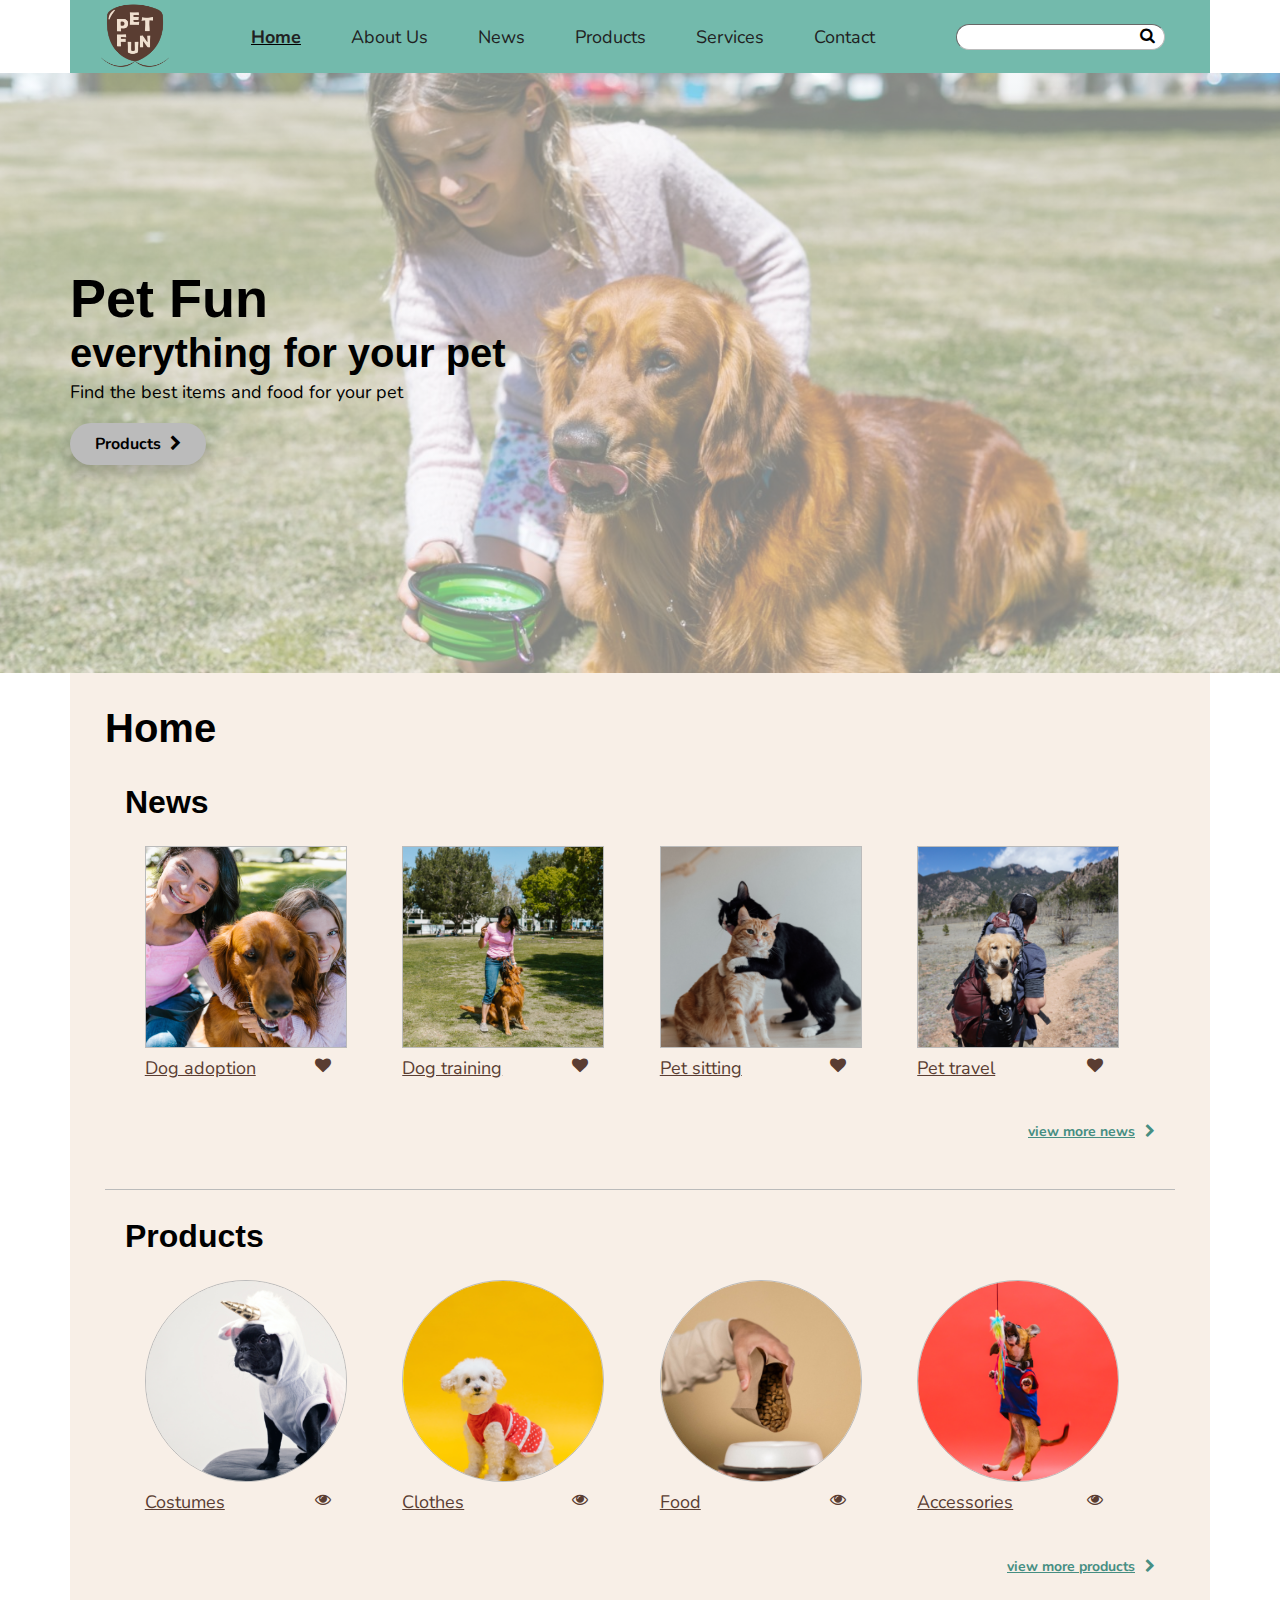
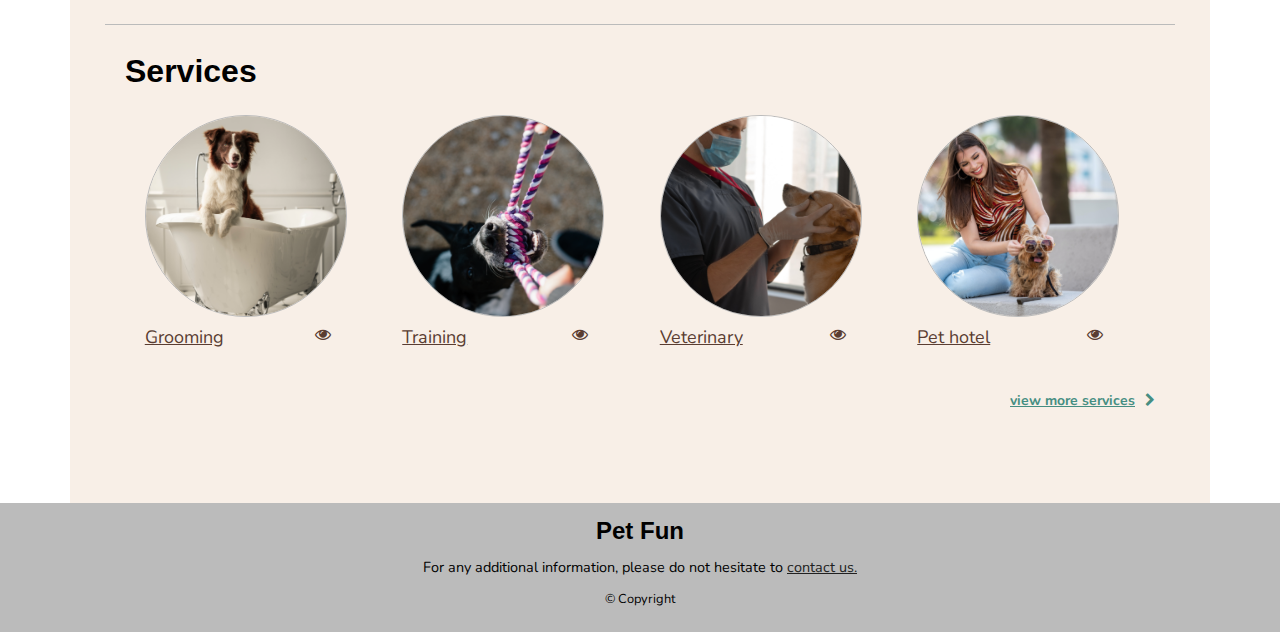
==== index.html @ b470b583 "feat: Adding about page" ====
<!DOCTYPE html>
<html lang="en">

<head>
  <meta charset="UTF-8">
  <meta http-equiv="X-UA-Compatible" content="IE=edge">
  <meta name="viewport" content="width=device-width, initial-scale=1.0">
  <title>Pet Fun</title>
  <link rel="shortcut icon" type="image/png" href="img/pet-fun-logo.png">

  <!-- CSS Import -->
  <link rel="stylesheet" type="text/css" media="screen" href="css/reset.css">
  <link rel="stylesheet" type="text/css" media="screen" href="css/main.css">
  <link rel="stylesheet" type="text/css" media="screen" href="css/main-desktop.css">
  <link rel="stylesheet" type="text/css" media="screen" href="css/home.css">

  <!-- Font Family -->
  <link href="https://fonts.cdnfonts.com/css/berlin-sans-fb-demi" rel="stylesheet">
  <link href='https://fonts.googleapis.com/css?family=Nunito' rel='stylesheet'>

  <!-- Font Awesome -->
  <link rel="stylesheet" href="https://cdnjs.cloudflare.com/ajax/libs/font-awesome/4.7.0/css/font-awesome.min.css">
</head>

<body>
  <header>
    <div class="container">
      <div class="logo">
        <a href="index.html">
          <img src="img/pet-fun-logo.png" alt="Pet Fun logo">
        </a>
        <div class="menu-mobile">
          Home
        </div>
      </div>
      <div class="menu">
        <nav>
          <ul>
            <li class="current"><a href="index.html">Home</a></li>
            <li><a href="about.html">About Us</a></li>
            <li><a href="under-construction.html">News</a></li>
            <li><a href="under-construction.html">Products</a></li>
            <li><a href="under-construction.html">Services</a></li>
            <li><a href="contact.html">Contact</a></li>
          </ul>
        </nav>
      </div>
      <div class="search">
        <form>
          <input type="search" id="search" name="search" placeholder=""><i class="fa fa-search"></i>
        </form>
      </div>
      <div class="search-mobile">
        <button><i class="fa fa-search"></i></button>
        <button><i class="fa fa-solid fa-bars"></i></button>
      </div>
    </div>
    <div class="banner">
      <h1>Pet Fun</h1>
      <h2>everything for your pet</h2>
      <p>Find the best items and food for your pet</p>
      <button onclick="window.location.href='/under-construction.html'">Products <i
          class="fa fa-solid fa-chevron-right"></i></button>
    </div>
  </header>

  <main>
    <div class="container">
      <div class="content-title">
        <h2>Home</h2>
      </div>
      <section class="news square-img">
        <h3>News</h3>
        <div class="flex-container">
          <div>
            <img src="img/adoption.png" alt="Dog adoption">
            <div class="legend">
              <p>Dog adoption</p>
              <i class="fa fa-solid fa-heart"></i>
            </div>
          </div>
          <div>
            <img src="img/training.png" alt="Dog training">
            <div class="legend">
              <p>Dog training</p>
              <i class="fa fa-regular fa-heart"></i>
            </div>
          </div>
          <div>
            <img src="img/pet-sitting.png" alt="Pet sitting">
            <div class="legend">
              <p>Pet sitting</p>
              <i class="fa fa-regular fa-heart"></i>
            </div>
          </div>
          <div>
            <img src="img/travel.png" alt="Pet travel">
            <div class="legend">
              <p>Pet travel</p>
              <i class="fa fa-regular fa-heart"></i>
            </div>
          </div>
        </div>
        <div class="more-link">
          <a href="under-construction.html">view more news<i class="fa fa-solid fa-chevron-right"></i></a>
        </div>
      </section>
      <section class="products rounded-img">
        <h3>Products</h3>
        <div class="flex-container">
          <div>
            <img src="img/costumes.png" alt="Costumes">
            <div class="legend">
              <p>Costumes</p>
              <i class="fa fa-light fa-eye"></i>
            </div>
          </div>
          <div>
            <img src="img/clothes.png" alt="Clothes">
            <div class="legend">
              <p>Clothes</p>
              <i class="fa fa-light fa-eye"></i>
            </div>
          </div>
          <div>
            <img src="img/food.png" alt="Food">
            <div class="legend">
              <p>Food</p>
              <i class="fa fa-light fa-eye"></i>
            </div>
          </div>
          <div>
            <img src="img/accessories.png" alt="Accessories">
            <div class="legend">
              <p>Accessories</p>
              <i class="fa fa-light fa-eye"></i>
            </div>
          </div>
        </div>
        <div class="more-link">
          <a href="under-construction.html">view more products<i class="fa fa-solid fa-chevron-right"></i></a>
        </div>
      </section>
      <section class="services rounded-img">
        <h3>Services</h3>
        <div class="flex-container">
          <div>
            <img src="img/grooming.png" alt="Grooming">
            <div class="legend">
              <p>Grooming</p>
              <i class="fa fa-light fa-eye"></i>
            </div>
          </div>
          <div>
            <img src="img/training-2.png" alt="Training">
            <div class="legend">
              <p>Training</p>
              <i class="fa fa-light fa-eye"></i>
            </div>
          </div>
          <div>
            <img src="img/veterinary.png" alt="Veterinary">
            <div class="legend">
              <p>Veterinary</p>
              <i class="fa fa-light fa-eye"></i>
            </div>
          </div>
          <div>
            <img src="img/hotel.png" alt="Pet hotel">
            <div class="legend">
              <p>Pet hotel</p>
              <i class="fa fa-light fa-eye"></i>
            </div>
          </div>
        </div>
        <div class="more-link">
          <a href="under-construction.html">view more services<i class="fa fa-solid fa-chevron-right"></i></a>
        </div>
      </section>
    </div>
  </main>

  <footer>
    <div class="container">
      <h4>Pet Fun</h4>
      <p>For any additional information, please do not hesitate to <a href="under-construction.html">contact us.</a></p>
      <p class="copyright">&copy; Copyright</p>
    </div>
  </footer>
</body>

</html>
---- css/main.css ----
:root {
  --color-primary: #468E82;
  --color-secondary: #5A3D32;
  --color-tertiary: #73BAAC;
  --color-text: #212121;
  --color-accent: #BBBBBB;
  --color-background: #F8EFE7;
}

/* DEFAULT STYLES */

body {
  position: relative;
  min-height: 100vh;
}

body, p, button {
  font-family: 'Nunito';
}

h1 {
  font-family: 'Berlin Sans FB Demi', sans-serif;
  font-size: 26px;
  font-weight: bold;
  padding-bottom: 6px;
}

h2 {
  font-family: 'Berlin Sans FB Demi', sans-serif;
  font-size: 21px;
  font-weight: bold;
  padding-bottom: 6px;
}

h3 {
  font-family: 'Berlin Sans FB Demi', sans-serif;
  font-size: 18px;
  font-weight: bold;
  padding-bottom: 6px;
}

h4 {
  font-family: 'Berlin Sans FB Demi', sans-serif;
  font-size: 18px;
  font-weight: bold;
  padding-bottom: 6px;
}

p {
  font-size: 16px;
  line-height: 1.3;
  padding-bottom: 6px;
}

button {
  cursor: pointer;
  font-weight: bold;
}

button i {
  font-size: 14px;
  padding-left: 5px;
}

.container {
  padding: 1em;
}


/* HEADER */

header .container {
  align-items: center;
  background-color: var(--color-tertiary);
  display: flex;
  padding: 0 16px;
  display: flex;
  justify-content: space-between;
}

header .logo {
  align-items: center;
  display: flex;
}

header .logo img {
  height: 50px;
  width: 50px;
}

/* positioning menu name */
header .menu-mobile, header .search-mobile {
  display: block;
}

header .search-mobile button {
  background: none;
  border: none;
}

header .search-mobile button i {
  font-size: 18px;
}

header .menu-mobile {
  align-items: center;
  font-size: 18px;
  font-weight: bold;
  padding: 0 25px;
}

/* hide menu and search bar */
header .container .menu, header .container .search {
  display: none;
}

header .banner {
  align-items: flex-start;
  background-image: linear-gradient(rgba(255,255,255,0.5), rgba(255,255,255,0.5)), url(../img/banner.jpg);
  background-position: center;
  background-size: cover;
  display: flex;
  flex-direction: column;
  height: 150px;
  justify-content: center;
  padding: 0 16px;
}

header .banner button {
  background-color: var(--color-accent);
  border: none;
  border-radius: 30px;
  box-shadow: 0 8px 16px 0 rgba(0,0,0,0.2);
  padding: 5px 15px;
}

header .banner p {
  width: 50%;
}


/* FOOTER */

footer {
  background-color: var(--color-accent);
  bottom: 0;
  text-align: center;
}

footer p {
  margin-bottom: 0;
  margin-top: 0.5em;
  font-size: 0.9rem;
}

footer a {
  color: var(--color-text);
}

footer .copyright {
  font-size: 0.8rem;
}


/* CONTENT */

main .container {
  background-color: var(--color-background);
}

main .content-title {
  display: none;
}

section {
  margin: 10px 0;
}

.legend {
  cursor: pointer;
}

.legend {
  color: var(--color-secondary);
  display: flex;
  justify-content: space-between;
  padding-top: 6px;
}

.legend p {
  text-decoration: underline;
}

section .more-link {
  font-size: 14px;
  font-weight: bold;
  text-align: end;
  text-decoration: underline;
  margin: 16px 0;
}

section a, section a:active {
  color: var(--color-primary);
}

section a i {
  padding-left: 10px;
}

.square-img img {
  border: 1px solid var(--color-accent);
  height: 200px;
  width: 200px;
  object-fit: cover;
}

.rounded-img img {
  border: 1px solid var(--color-accent);
  border-radius: 80%;
  height: 200px;
  width: 200px;
  object-fit: cover;
}

.rectangle-img img {
  border: 1px solid var(--color-accent);
  height: 200px;
  width: 300px;
  object-fit: cover;
}
---- css/main-desktop.css ----
/* TABLET STYLES: 760px to 1199px */
@media screen and (min-width: 760px) {

  header .banner {
    height: 400px;
  }

}

/* DESKTOP STYLES: above 1200px */
@media screen and (min-width: 1200px) {
  
  h1 {
    font-size: 54px;
    padding-bottom: 8px;
  }
  
  h2 {
    font-size: 40px;
    padding-bottom: 8px;
  }
  
  h3 {
    font-size: 32px;
    padding-bottom: 8px;
  }
  
  h4 {
    font-size: 24px;
    padding-bottom: 8px;
  }
  
  p {
    font-size: 18px;
    padding-bottom: 8px;
  }

  button {
    font-size: 16px;
  }

  
  /* HEADER */

  header .container {
    align-items: center;
    background-color: var(--color-tertiary);
    margin: 0 70px;
    padding: 0 30px;
  }

  header .logo img {
    height: 70px;
    width: 70px;
  }
  
  /* hide menu name and search */
  header .menu-mobile, header .search-mobile {
    display: none;
  }
    
  nav ul {
    display: flex;
  }
  
  nav a {
    color: var(--color-text);
    font-size: 18px;
    margin: 0 25px;
    text-decoration: none;
  }

  nav .current {
    font-weight: bold;
    text-decoration: underline;
  }

  /* make menu and search bar visible */
  header .container .menu, header .container .search {
    display: block;
  }

  header input {
    border-width: 1px;
    border-color: var(--color-accent);
    border-radius: 30px;
    height: 26px;
    padding: 0 15px;
  }

  header i {
    left: -25px;
    position: relative;
  }
  
  header .banner {
    align-items: flex-start;
    display: flex;
    flex-direction: column;
    height: 600px;
    justify-content: center;
    padding: 0 70px;
  }

  header .banner button {
    margin: 10px 0;
    padding: 10px 0  10px 25px;
  }

  header .banner button i {
    padding-left: 30px;
  }
  

  /* CONTENT */

  main .container {
    margin: 0 70px;
    padding: 35px;
  }
  
  main .content-title {
    display: block;
  }

  section {
    padding: 20px;
  }
  
  section .more-link {
    margin-bottom: 30px;
  }
}
---- css/home.css ----
/* DEFAULT STYLES */

section {
  border-bottom: 1px solid var(--color-accent);
}

section .flex-container {
  display: flex;
  justify-content: space-between;
  padding: 20px 0;
}

section .flex-container div {
  margin-right: 16px;
}

section:last-child {
  border: none;
}


/* DESKTOP STYLES: above 1200px */
@media screen and (min-width: 1200px) {
  
  section .flex-container {
    justify-content: space-around;
  }

}
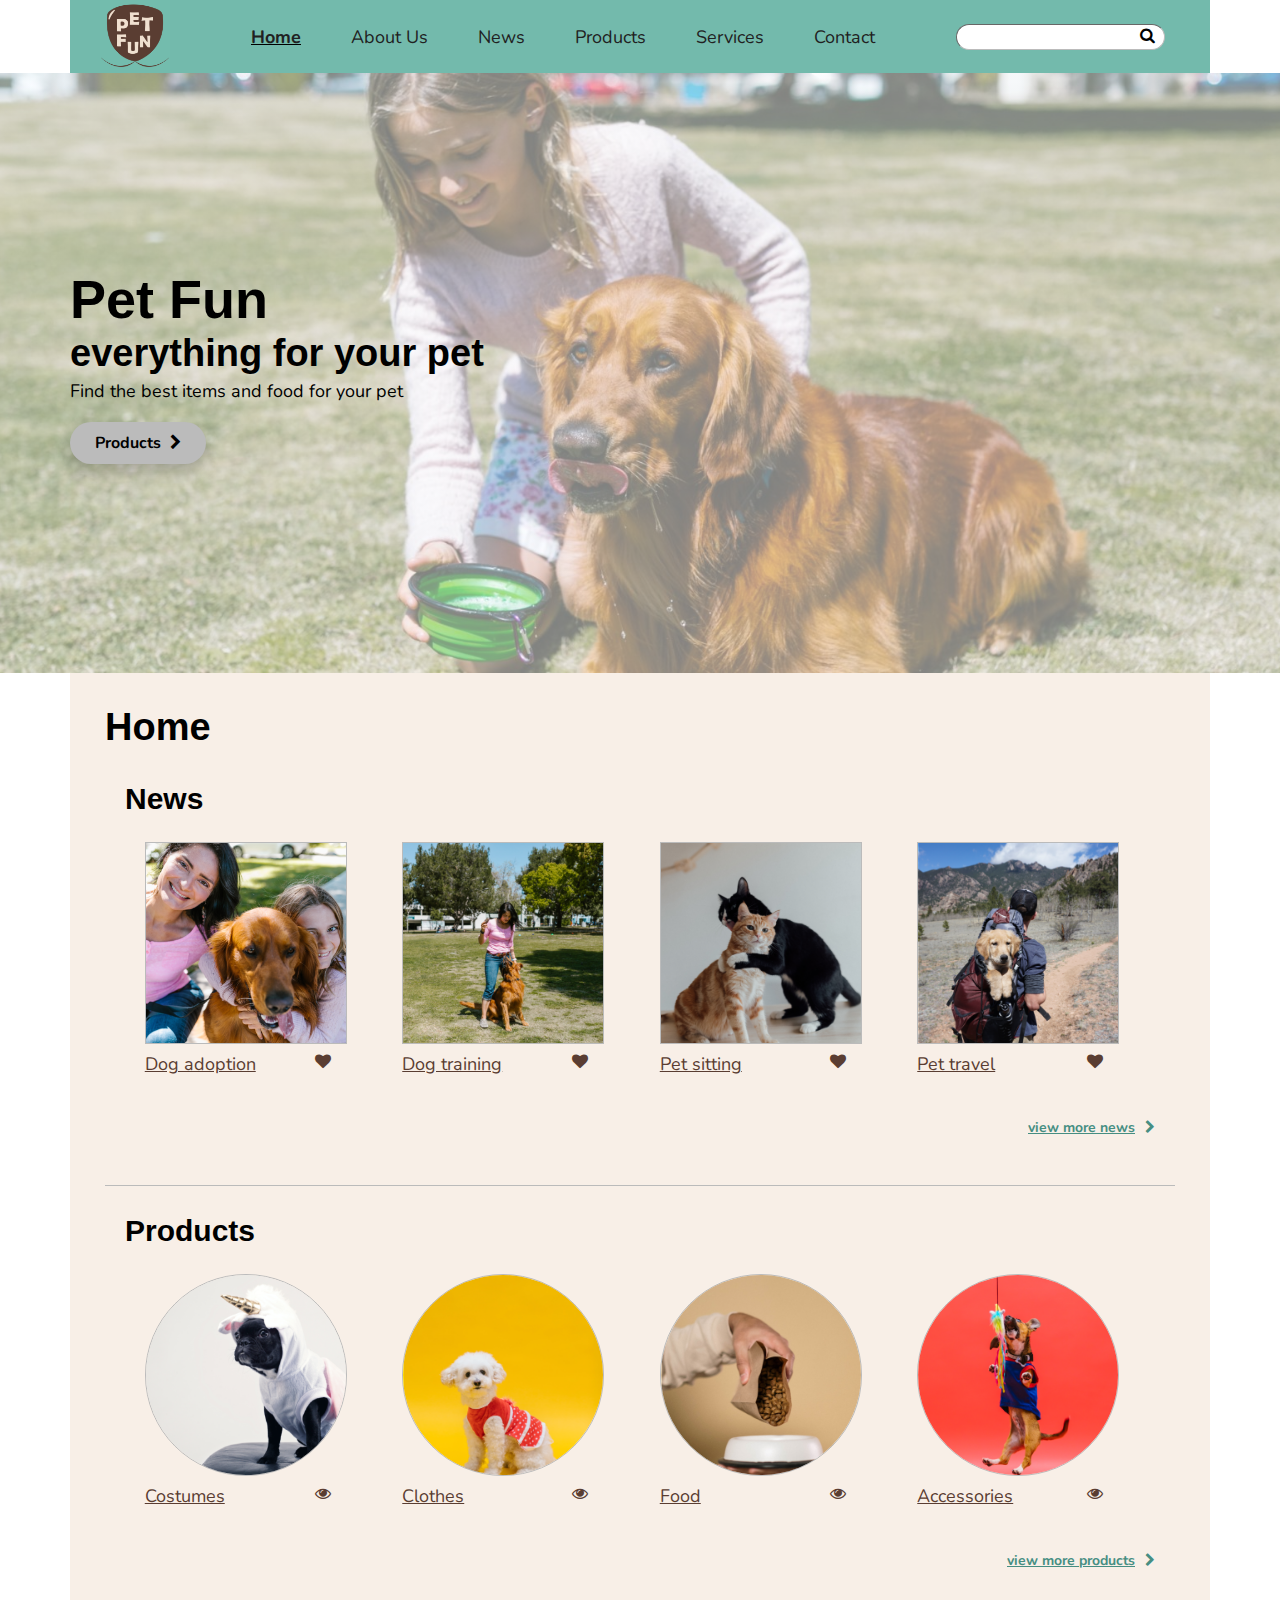
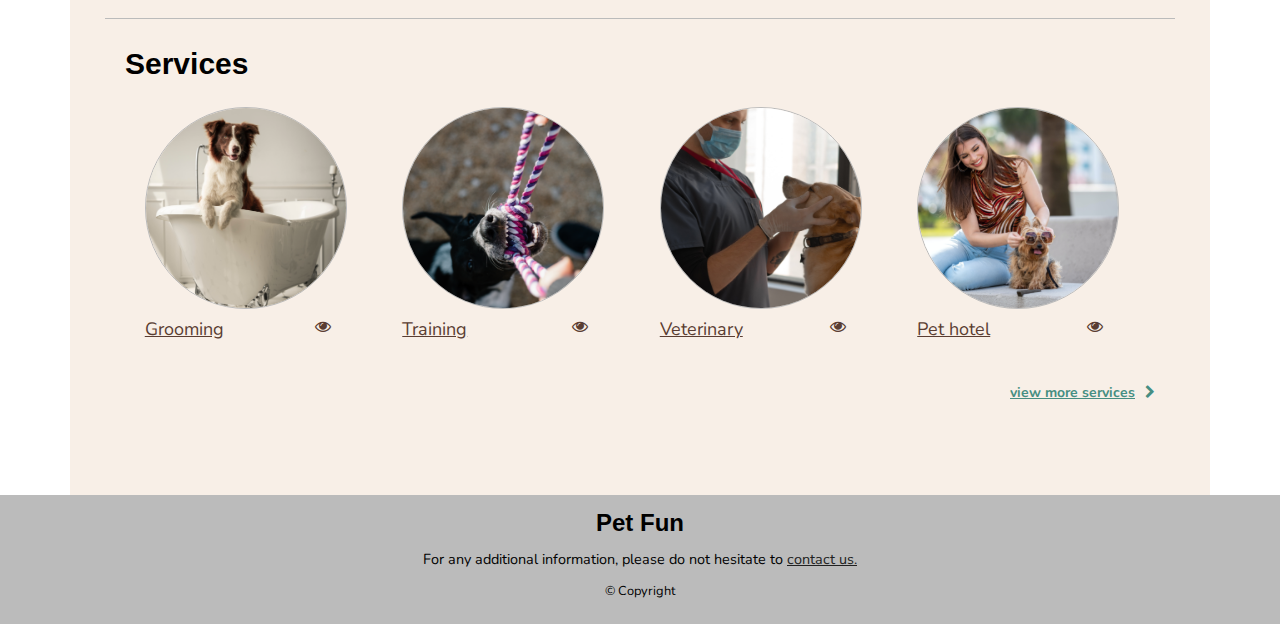
==== commit fcf2ec39: "fix: Adjust button class so as not to interfere with the banner button" ====
--- a/index.html
+++ b/index.html
@@ -51,7 +51,6 @@
         </form>
       </div>
       <div class="search-mobile">
-        <button><i class="fa fa-search"></i></button>
         <button><i class="fa fa-solid fa-bars"></i></button>
       </div>
     </div>
--- a/css/main.css
+++ b/css/main.css
@@ -5,6 +5,8 @@
   --color-text: #212121;
   --color-accent: #BBBBBB;
   --color-background: #F8EFE7;
+  --color-white: #FEFEFE;
+  --color-error: #e5f761;
 }
 
 /* DEFAULT STYLES */
@@ -227,4 +229,10 @@
   height: 200px;
   width: 300px;
   object-fit: cover;
-}+}
+
+.square-img img:hover,
+.rounded-img img:hover,
+.rectangle-img img:hover {
+  opacity: 0.6;
+}
--- a/css/main-desktop.css
+++ b/css/main-desktop.css
@@ -16,12 +16,12 @@
   }
   
   h2 {
-    font-size: 40px;
+    font-size: 38px;
     padding-bottom: 8px;
   }
   
   h3 {
-    font-size: 32px;
+    font-size: 30px;
     padding-bottom: 8px;
   }
   
@@ -68,6 +68,12 @@
     font-size: 18px;
     margin: 0 25px;
     text-decoration: none;
+  }
+  
+  nav a:hover {
+    color: var(--color-background);
+    text-decoration: underline;
+    font-weight: 400;
   }
 
   nav .current {
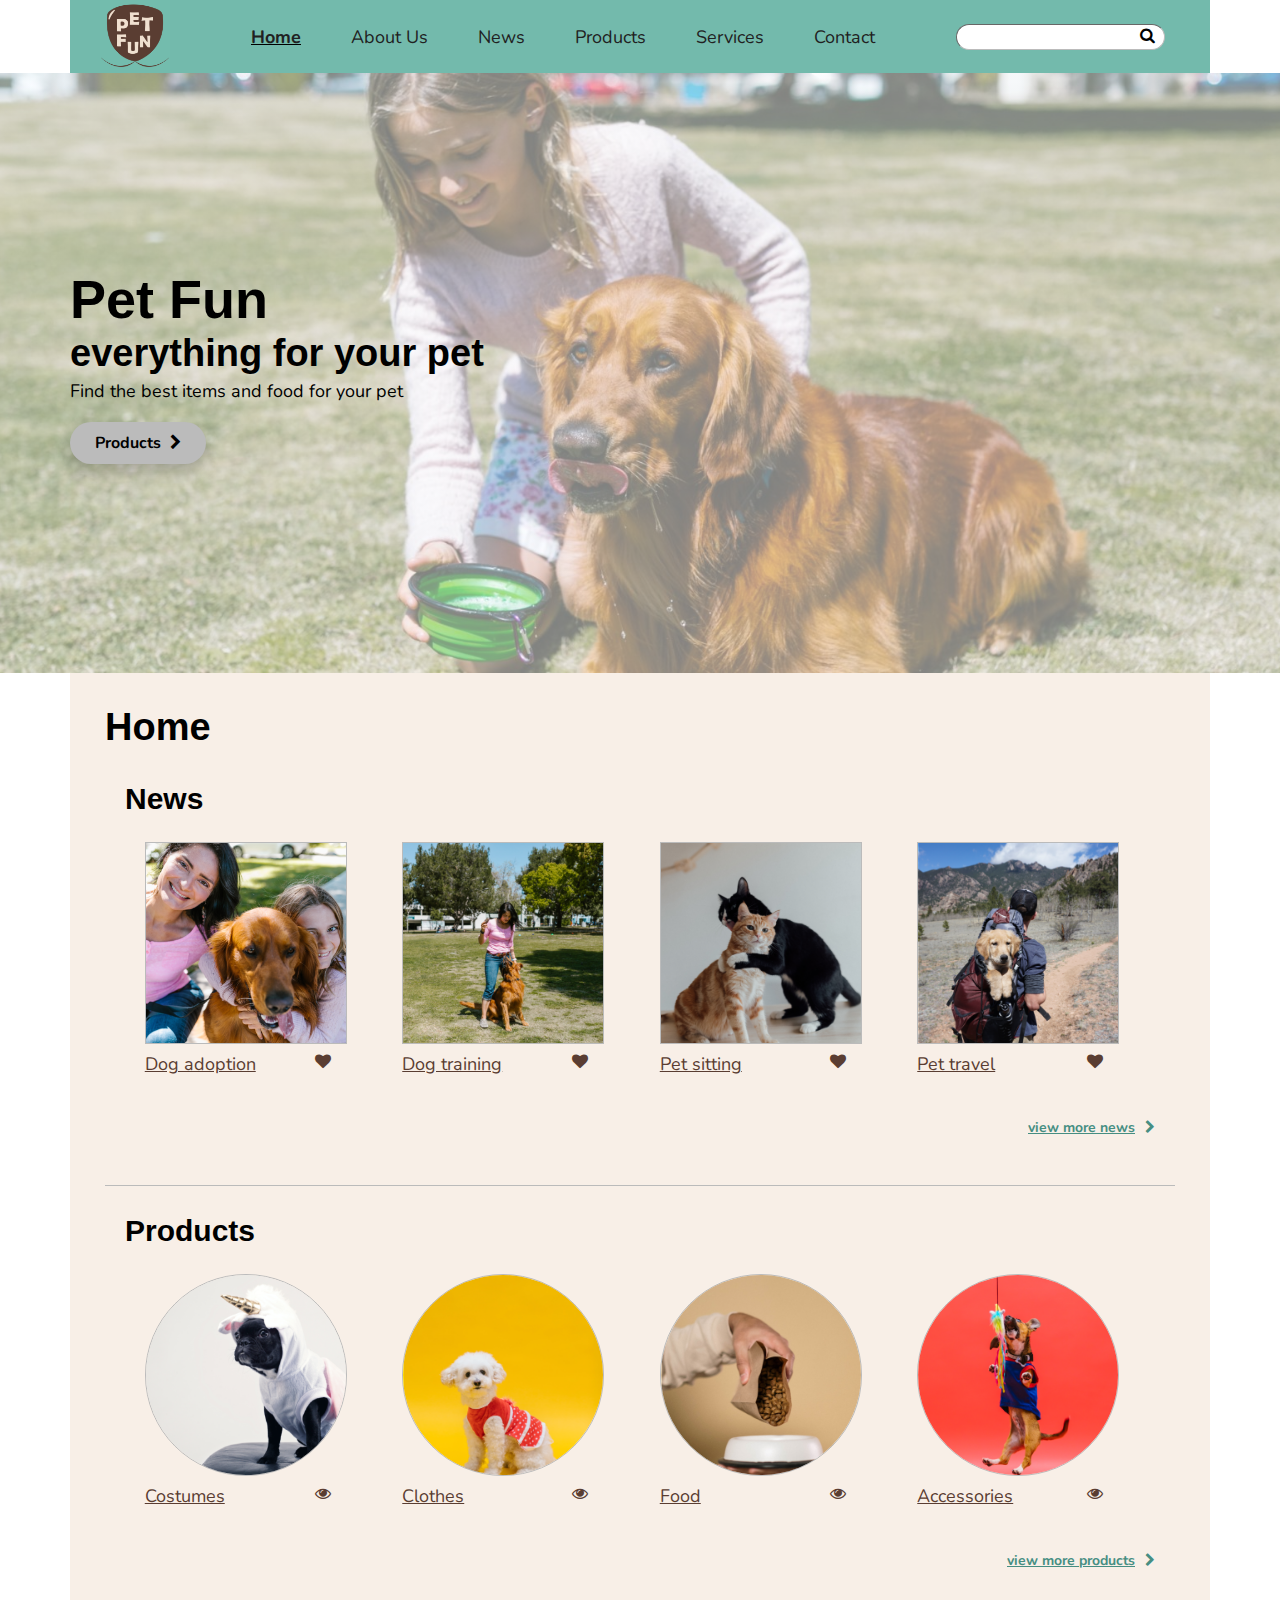
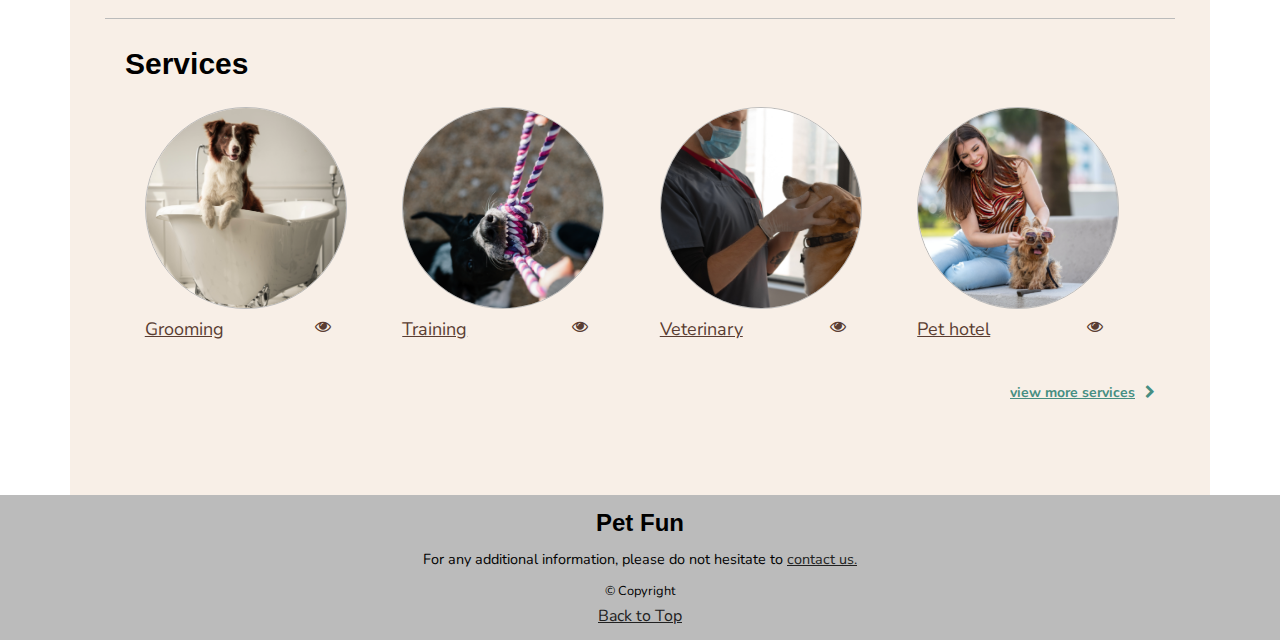
==== commit 36b0b7e1: "feat: Adding proper syntax and schema following accessibility guidelines" ====
--- a/index.html
+++ b/index.html
@@ -23,167 +23,180 @@
 </head>
 
 <body>
+  <div class="skip-links">
+    <ul>
+      <li><a href="#nav" aria-label="Go to the main navigation of the page">Skip to main nav</a></li>
+      <li><a href="#main" aria-label="Go to the main content of the page">Skip to main content</a></li>
+    </ul>
+  </div>
+
   <header>
     <div class="container">
       <div class="logo">
-        <a href="index.html">
+        <a href="index.html" aria-label="Go to home page">
           <img src="img/pet-fun-logo.png" alt="Pet Fun logo">
         </a>
         <div class="menu-mobile">
-          Home
+          <h1 role="heading">Home</h1>
         </div>
       </div>
       <div class="menu">
-        <nav>
+        <nav role="navigation" id="nav">
           <ul>
-            <li class="current"><a href="index.html">Home</a></li>
-            <li><a href="about.html">About Us</a></li>
-            <li><a href="under-construction.html">News</a></li>
-            <li><a href="under-construction.html">Products</a></li>
-            <li><a href="under-construction.html">Services</a></li>
-            <li><a href="contact.html">Contact</a></li>
+            <li class="current"><a href="index.html" aria-label="Go to home page">Home</a></li>
+            <li><a href="about.html" aria-label="Go to about page">About Us</a></li>
+            <li><a href="under-construction.html" aria-label="Go to news page">News</a></li>
+            <li><a href="under-construction.html" aria-label="Go to products page">Products</a></li>
+            <li><a href="under-construction.html" aria-label="Go to services page">Services</a></li>
+            <li><a href="contact.html" aria-label="Go to contact page">Contact</a></li>
           </ul>
         </nav>
       </div>
       <div class="search">
         <form>
-          <input type="search" id="search" name="search" placeholder=""><i class="fa fa-search"></i>
+          <input type="search" id="search" name="search" placeholder=""><i aria-label="Search icon"
+            class="fa fa-search"></i>
         </form>
       </div>
       <div class="search-mobile">
-        <button><i class="fa fa-solid fa-bars"></i></button>
-      </div>
-    </div>
-    <div class="banner">
-      <h1>Pet Fun</h1>
-      <h2>everything for your pet</h2>
+        <button aria-label="Open the menu card"><i aria-label="Hamburger icon" class="fa fa-solid fa-bars"></i></button>
+      </div>
+    </div>
+    <div role="banner" class="banner">
+      <h1 role="heading">Pet Fun</h1>
+      <h2 role="heading">everything for your pet</h2>
       <p>Find the best items and food for your pet</p>
-      <button onclick="window.location.href='/under-construction.html'">Products <i
-          class="fa fa-solid fa-chevron-right"></i></button>
+      <button aria-label="Go to products page" onclick="window.location.href='/under-construction.html'">Products <i
+          aria-label="Right arrow" class="fa fa-solid fa-chevron-right"></i></button>
     </div>
   </header>
 
-  <main>
+  <main role="main" id="main">
     <div class="container">
       <div class="content-title">
-        <h2>Home</h2>
+        <h2 role="heading">Home</h2>
       </div>
       <section class="news square-img">
-        <h3>News</h3>
+        <h3 role="heading">News</h3>
         <div class="flex-container">
           <div>
             <img src="img/adoption.png" alt="Dog adoption">
             <div class="legend">
               <p>Dog adoption</p>
-              <i class="fa fa-solid fa-heart"></i>
+              <i aria-label="Heart icon" class="fa fa-solid fa-heart"></i>
             </div>
           </div>
           <div>
             <img src="img/training.png" alt="Dog training">
             <div class="legend">
               <p>Dog training</p>
-              <i class="fa fa-regular fa-heart"></i>
+              <i aria-label="Heart icon" class="fa fa-regular fa-heart"></i>
             </div>
           </div>
           <div>
             <img src="img/pet-sitting.png" alt="Pet sitting">
             <div class="legend">
               <p>Pet sitting</p>
-              <i class="fa fa-regular fa-heart"></i>
+              <i aria-label="Heart icon" class="fa fa-regular fa-heart"></i>
             </div>
           </div>
           <div>
             <img src="img/travel.png" alt="Pet travel">
             <div class="legend">
               <p>Pet travel</p>
-              <i class="fa fa-regular fa-heart"></i>
+              <i aria-label="Heart icon" class="fa fa-regular fa-heart"></i>
             </div>
           </div>
         </div>
         <div class="more-link">
-          <a href="under-construction.html">view more news<i class="fa fa-solid fa-chevron-right"></i></a>
+          <a href="under-construction.html" aria-label="View more news">view more news<i aria-label="Right arrow"
+              class="fa fa-solid fa-chevron-right"></i></a>
         </div>
       </section>
       <section class="products rounded-img">
-        <h3>Products</h3>
+        <h3 role="heading">Products</h3>
         <div class="flex-container">
           <div>
             <img src="img/costumes.png" alt="Costumes">
             <div class="legend">
               <p>Costumes</p>
-              <i class="fa fa-light fa-eye"></i>
+              <i aria-label="Eye icon" class="fa fa-light fa-eye"></i>
             </div>
           </div>
           <div>
             <img src="img/clothes.png" alt="Clothes">
             <div class="legend">
               <p>Clothes</p>
-              <i class="fa fa-light fa-eye"></i>
+              <i aria-label="Eye icon" class="fa fa-light fa-eye"></i>
             </div>
           </div>
           <div>
             <img src="img/food.png" alt="Food">
             <div class="legend">
               <p>Food</p>
-              <i class="fa fa-light fa-eye"></i>
+              <i aria-label="Eye icon" class="fa fa-light fa-eye"></i>
             </div>
           </div>
           <div>
             <img src="img/accessories.png" alt="Accessories">
             <div class="legend">
               <p>Accessories</p>
-              <i class="fa fa-light fa-eye"></i>
+              <i aria-label="Eye icon" class="fa fa-light fa-eye"></i>
             </div>
           </div>
         </div>
         <div class="more-link">
-          <a href="under-construction.html">view more products<i class="fa fa-solid fa-chevron-right"></i></a>
+          <a href="under-construction.html" aria-label="View more products">view more products<i
+              aria-label="Right arrow" class="fa fa-solid fa-chevron-right"></i></a>
         </div>
       </section>
       <section class="services rounded-img">
-        <h3>Services</h3>
+        <h3 role="heading">Services</h3>
         <div class="flex-container">
           <div>
             <img src="img/grooming.png" alt="Grooming">
             <div class="legend">
               <p>Grooming</p>
-              <i class="fa fa-light fa-eye"></i>
+              <i aria-label="Eye icon" class="fa fa-light fa-eye"></i>
             </div>
           </div>
           <div>
             <img src="img/training-2.png" alt="Training">
             <div class="legend">
               <p>Training</p>
-              <i class="fa fa-light fa-eye"></i>
+              <i aria-label="Eye icon" class="fa fa-light fa-eye"></i>
             </div>
           </div>
           <div>
             <img src="img/veterinary.png" alt="Veterinary">
             <div class="legend">
               <p>Veterinary</p>
-              <i class="fa fa-light fa-eye"></i>
+              <i aria-label="Eye icon" class="fa fa-light fa-eye"></i>
             </div>
           </div>
           <div>
             <img src="img/hotel.png" alt="Pet hotel">
             <div class="legend">
               <p>Pet hotel</p>
-              <i class="fa fa-light fa-eye"></i>
+              <i aria-label="Eye icon" class="fa fa-light fa-eye"></i>
             </div>
           </div>
         </div>
         <div class="more-link">
-          <a href="under-construction.html">view more services<i class="fa fa-solid fa-chevron-right"></i></a>
+          <a href="under-construction.html" aria-label="View more services">view more services<i
+              aria-label="Right arrow" class="fa fa-solid fa-chevron-right"></i></a>
         </div>
       </section>
     </div>
   </main>
 
-  <footer>
+  <footer role="contentinfo">
     <div class="container">
-      <h4>Pet Fun</h4>
-      <p>For any additional information, please do not hesitate to <a href="under-construction.html">contact us.</a></p>
+      <h4 role="heading">Pet Fun</h4>
+      <p>For any additional information, please do not hesitate to <a href="contact.html"
+          aria-label="Go to contact us">contact us.</a></p>
       <p class="copyright">&copy; Copyright</p>
+      <a href="#top" aria-label="Go back to the top of the page">Back to Top</a>
     </div>
   </footer>
 </body>
--- a/css/main.css
+++ b/css/main.css
@@ -71,6 +71,25 @@
 
 /* HEADER */
 
+/* Skip links for accessibility */
+.skip-links{
+  list-style: none;
+  margin: 0;
+  padding: 0;
+}
+.skip-links a{
+  position: absolute;
+  top: -3em;
+  background-color: black;
+  color:white;
+  padding: .5em 1em;
+  font-weight: bold;
+}
+.skip-links a:focus{
+  top: 0;
+}
+/* End skip links for accessibility */
+
 header .container {
   align-items: center;
   background-color: var(--color-tertiary);
@@ -135,6 +154,10 @@
   box-shadow: 0 8px 16px 0 rgba(0,0,0,0.2);
   padding: 5px 15px;
 }
+  
+header .banner button:hover {
+  background-color: var(--color-tertiary);
+}
 
 header .banner p {
   width: 50%;
@@ -203,6 +226,10 @@
 
 section a, section a:active {
   color: var(--color-primary);
+}
+
+section a:hover {
+  color: var(--color-text);
 }
 
 section a i {
--- a/css/main-desktop.css
+++ b/css/main-desktop.css
@@ -116,7 +116,7 @@
   header .banner button i {
     padding-left: 30px;
   }
-  
+
 
   /* CONTENT */
 
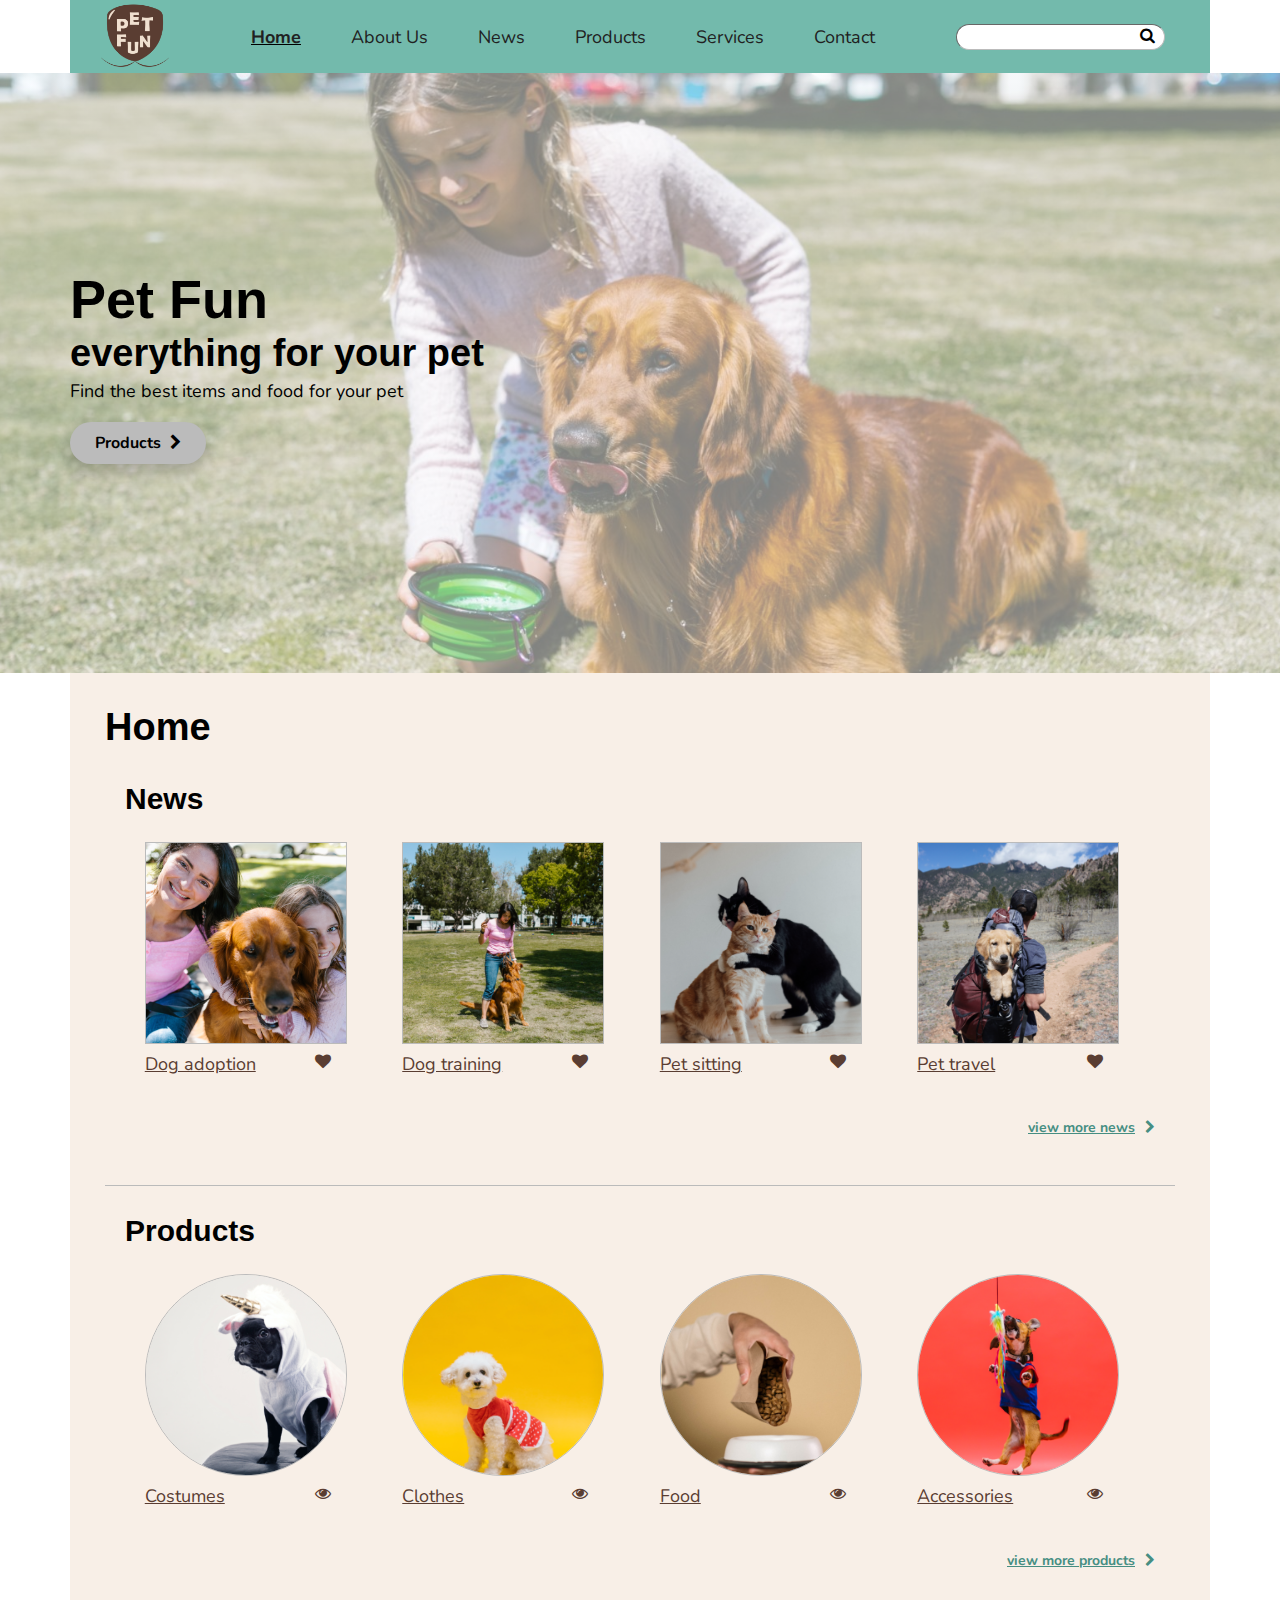
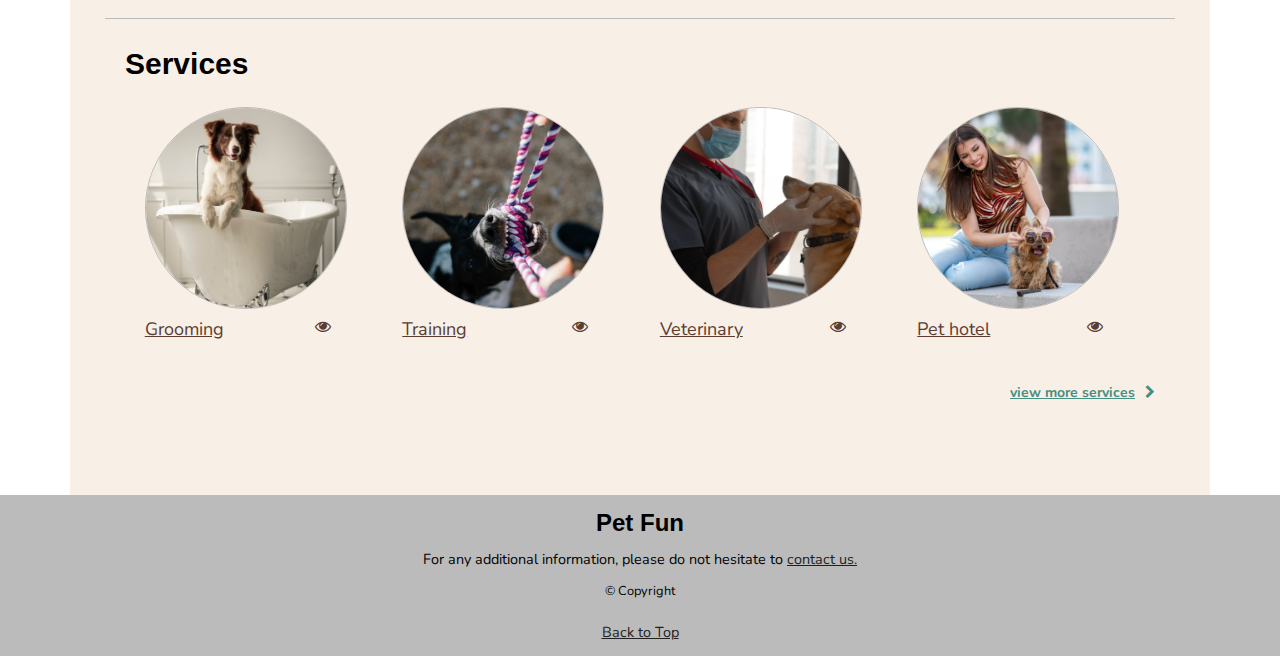
==== commit e61392d9: "feat: Adding proper syntax and schema following accessibility guidelines" ====
--- a/index.html
+++ b/index.html
@@ -53,7 +53,7 @@
         </nav>
       </div>
       <div class="search">
-        <form>
+        <form role="form">
           <input type="search" id="search" name="search" placeholder=""><i aria-label="Search icon"
             class="fa fa-search"></i>
         </form>
@@ -196,6 +196,7 @@
       <p>For any additional information, please do not hesitate to <a href="contact.html"
           aria-label="Go to contact us">contact us.</a></p>
       <p class="copyright">&copy; Copyright</p>
+      <br>
       <a href="#top" aria-label="Go back to the top of the page">Back to Top</a>
     </div>
   </footer>
--- a/css/main.css
+++ b/css/main.css
@@ -172,7 +172,7 @@
   text-align: center;
 }
 
-footer p {
+footer p, footer a {
   margin-bottom: 0;
   margin-top: 0.5em;
   font-size: 0.9rem;
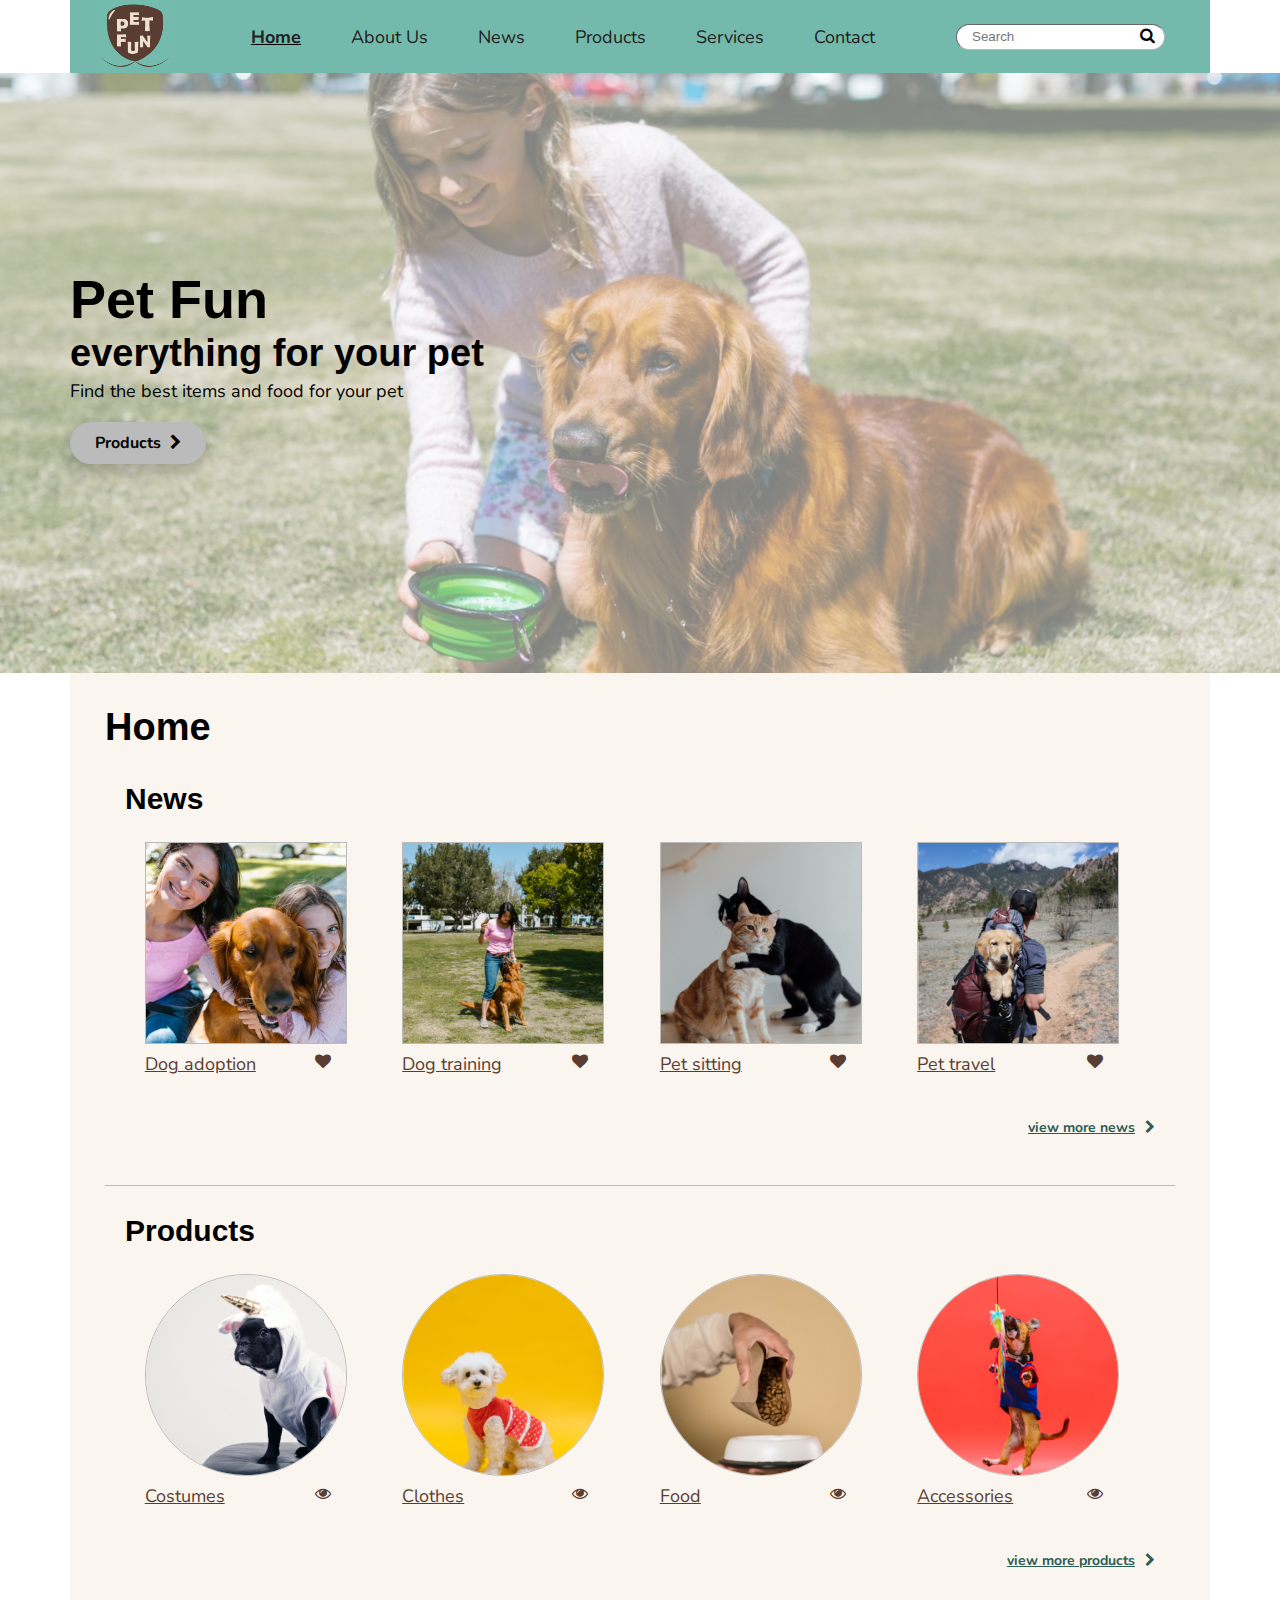
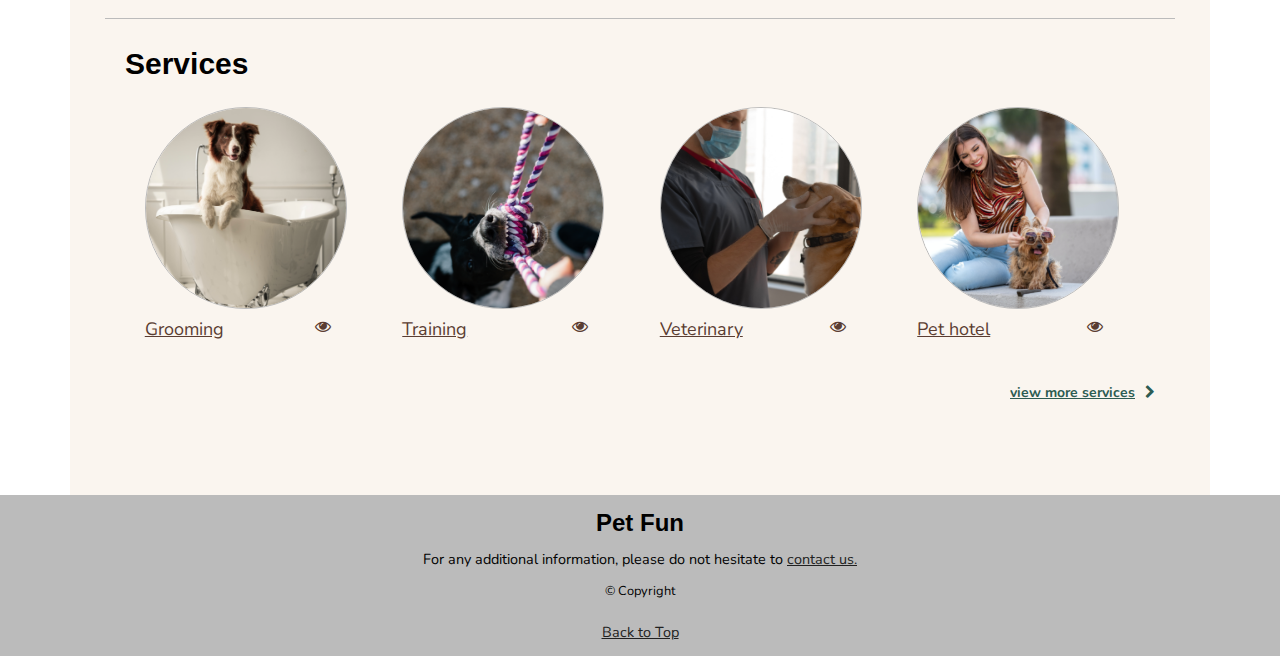
==== commit c7025631: "fix: Adding label for input according to accessibility guidelines" ====
--- a/index.html
+++ b/index.html
@@ -54,8 +54,10 @@
       </div>
       <div class="search">
         <form role="form">
-          <input type="search" id="search" name="search" placeholder=""><i aria-label="Search icon"
-            class="fa fa-search"></i>
+          <label title="Search">
+            <input type="search" id="search" name="search" placeholder="Search"><i aria-label="Search icon"
+              class="fa fa-search"></i>
+          </label>
         </form>
       </div>
       <div class="search-mobile">
--- a/css/main.css
+++ b/css/main.css
@@ -1,10 +1,10 @@
 :root {
-  --color-primary: #468E82;
+  --color-primary: #2D5C52;
   --color-secondary: #5A3D32;
   --color-tertiary: #73BAAC;
   --color-text: #212121;
   --color-accent: #BBBBBB;
-  --color-background: #F8EFE7;
+  --color-background: #FAF5EF;
   --color-white: #FEFEFE;
   --color-error: #e5f761;
 }
